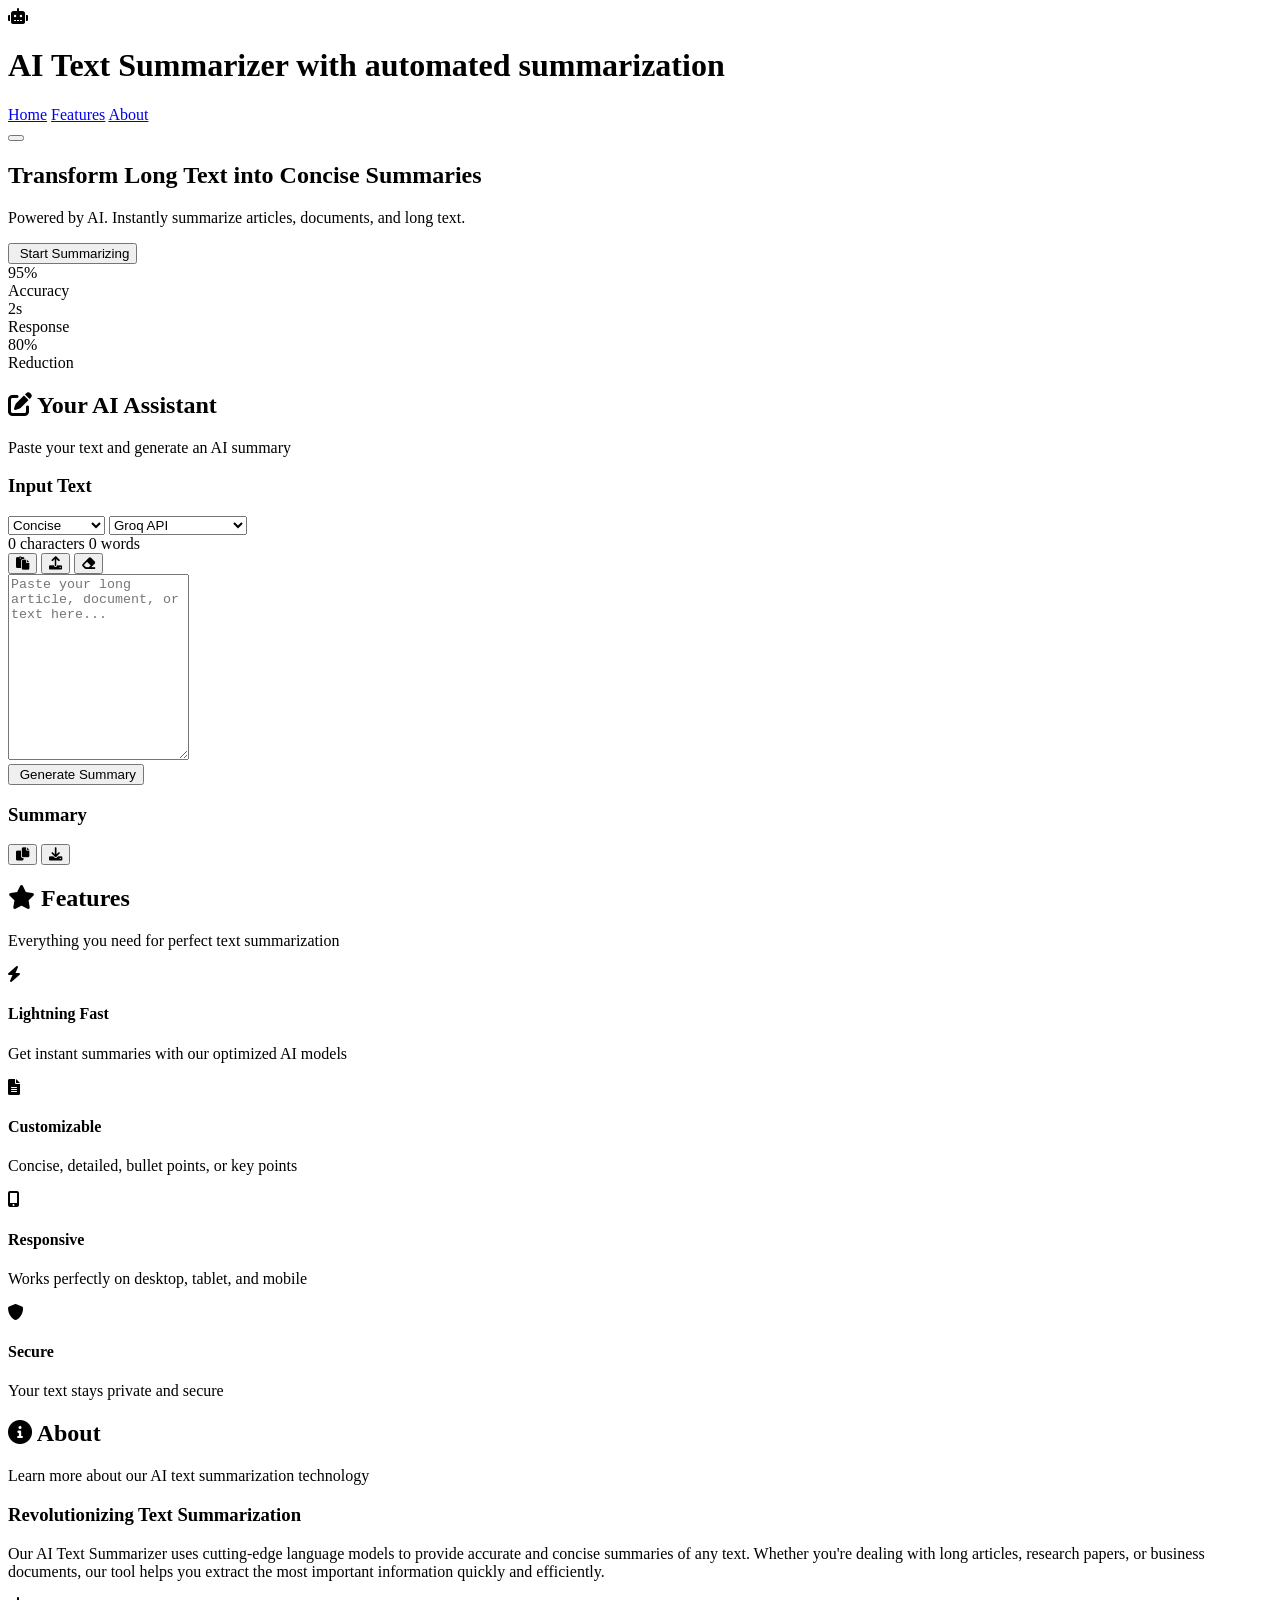
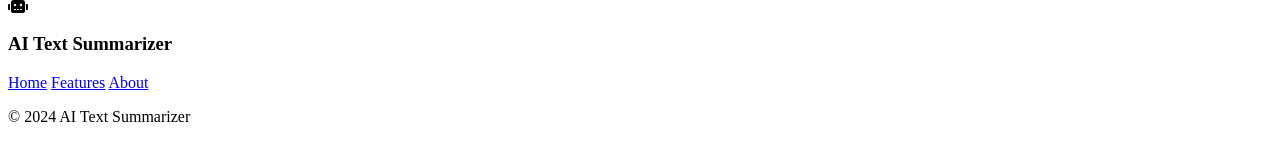
==== index.html @ 399f5203 "testing" ====
<!DOCTYPE html>
<html lang="en">
<head>
<meta charset="UTF-8">
<meta name="viewport" content="width=device-width, initial-scale=1.0">
<title>AI Text Summarizer</title>

<link rel="stylesheet" href="/static/styles.css?v=19">
<link rel="icon" type="image/jpeg" href="/static/image-1.jpg">

<link href="https://cdnjs.cloudflare.com/ajax/libs/font-awesome/6.0.0/css/all.min.css" rel="stylesheet">

</head>

<body>

<!-- Header -->
<header class="header">
<div class="header-content">

<div class="logo">
<i class="fas fa-robot"></i>
<h1>AI Text Summarizer with automated summarization</h1>
</div>

<nav class="nav-menu" id="navMenu">
<a href="#home" class="nav-link active">Home</a>
<a href="#features" class="nav-link">Features</a>
<a href="#about" class="nav-link">About</a>
</nav>

<button class="hamburger" id="hamburgerBtn" aria-label="Toggle menu">
<span></span>
<span></span>
<span></span>
</button>

</div>
</header>


<!-- Main Content -->
<main class="main-content">

<!-- HERO -->
<section id="home" class="hero">

<div class="hero-content">

<div class="hero-text">

<h1 class="hero-title">
Transform Long Text into
<span class="highlight">Concise Summaries</span>
</h1>

<p class="hero-subtitle">
Powered by AI. Instantly summarize articles, documents, and long text.
</p>

<div class="hero-actions">

<button class="btn btn-primary btn-large"
onclick="document.getElementById('summarizer').scrollIntoView({behavior: 'smooth'})">

<i class="fas fa-sparkles"></i>
Start Summarizing

</button>

</div>
</div>


<div class="hero-stats">

<div class="stat-card">
<div class="stat-number">95%</div>
<div class="stat-label">Accuracy</div>
</div>

<div class="stat-card">
<div class="stat-number">2s</div>
<div class="stat-label">Response</div>
</div>

<div class="stat-card">
<div class="stat-number">80%</div>
<div class="stat-label">Reduction</div>
</div>

</div>

</div>
</section>



<!-- SUMMARIZER -->
<section id="summarizer" class="summarizer-section">

<div class="container">

<div class="section-header">

<h2>
<i class="fas fa-edit"></i>
Your AI Assistant
</h2>

<p>Paste your text and generate an AI summary</p>

</div>



<!-- INPUT -->
<div class="input-section">

<div class="input-header">

<h3>Input Text</h3>

<div class="input-options">

<select id="summaryType" class="form-select">
<option value="concise">Concise</option>
<option value="detailed">Detailed</option>
<option value="bullet">Bullet Points</option>
<option value="keypoints">Key Points</option>
</select>

<select id="methodSelect" class="form-select">
<option value="groq">Groq API</option>
<option value="ollama">Local Ollama (phi3)</option>
</select>

<div class="text-stats">
<span id="charCount">0</span> characters
<span id="wordCount">0</span> words
</div>

</div>
</div>



<div class="input-controls">

<div class="control-group">

<button class="btn-icon" id="pasteBtn" title="Paste from clipboard">
<i class="fas fa-paste"></i>
</button>

<button class="btn-icon" id="fileBtn" title="Upload file">
<i class="fas fa-upload"></i>
</button>

<button class="btn-icon" id="clearBtn" title="Clear text">
<i class="fas fa-eraser"></i>
</button>

</div>
</div>



<textarea
id="inputText"
placeholder="Paste your long article, document, or text here..."
rows="12">
</textarea>

</div>



<!-- GENERATE -->
<div class="action-section">

<div class="action-controls">

<button class="btn btn-primary btn-large" id="summarizeBtn">

<i class="fas fa-sparkles"></i>
<span>Generate Summary</span>

</button>

<div class="processing-indicator" id="processingIndicator" style="display:none;">
<div class="spinner"></div>
<span>Processing...</span>
</div>

</div>
</div>



<!-- OUTPUT -->
<div class="output-section">

<div class="output-header">

<h3>Summary</h3>

<div class="output-actions">

<button class="btn-icon" id="copyBtn">
<i class="fas fa-copy"></i>
</button>

<button class="btn-icon" id="downloadBtn">
<i class="fas fa-download"></i>
</button>

</div>

</div>



<div class="output-container">

<div id="summaryOutput" class="summary-output"></div>

</div>



<div class="summary-stats" id="summaryStats" style="display:none;">

<div class="stat-item">
<i class="fas fa-percentage"></i>
<span id="reductionRatio">0%</span> reduction
</div>

<div class="stat-item">
<i class="fas fa-file-alt"></i>
<span id="summaryWords">0</span> words
</div>

</div>

</div>



<div id="errorMessage" class="error-message" style="display:none;"></div>

</div>
</section>



        <!-- Features Section -->
        <section id="features" class="features-section">
            <div class="container">
                <div class="section-header">
                    <h2><i class="fas fa-star"></i> Features</h2>
                    <p>Everything you need for perfect text summarization</p>
                </div>
                <div class="features-grid">
                    <div class="feature-card">
                        <div class="feature-icon">
                            <i class="fas fa-bolt"></i>
                        </div>
                        <h4>Lightning Fast</h4>
                        <p>Get instant summaries with our optimized AI models</p>
                    </div>


                    <div class="feature-card">
                        <div class="feature-icon">
                            <i class="fas fa-file-alt"></i>
                        </div>
                        <h4>Customizable</h4>
                        <p>Concise, detailed, bullet points, or key points</p>
                    </div>
                    <div class="feature-card">
                        <div class="feature-icon">
                            <i class="fas fa-mobile-alt"></i>
                        </div>
                        <h4>Responsive</h4>
                        <p>Works perfectly on desktop, tablet, and mobile</p>
                    </div>
                    <div class="feature-card">
                        <div class="feature-icon">
                            <i class="fas fa-shield-alt"></i>
                        </div>
                        <h4>Secure</h4>
                        <p>Your text stays private and secure</p>
                    </div>
                </div>
            </div>
        </section>

        <!-- About Section -->
        <section id="about" class="about-section">
            <div class="container">
                <div class="section-header">
                    <h2><i class="fas fa-info-circle"></i> About</h2>
                    <p>Learn more about our AI text summarization technology</p>
                </div>
                <div class="about-content">
                    <div class="about-text">
                        <h3>Revolutionizing Text Summarization</h3>
                        <p>Our AI Text Summarizer uses cutting-edge language models to provide accurate and concise summaries of any text. Whether you're dealing with long articles, research papers, or business documents, our tool helps you extract the most important information quickly and efficiently.</p>
                    </div>
                    <div class="about-image">
                        <div class="ai-visualization">
                            <div class="neural-node"></div>
                            <div class="neural-node"></div>
                            <div class="neural-node"></div>
                            <div class="neural-node"></div>
                            <div class="neural-node"></div>
                            <div class="neural-node"></div>
                        </div>
                    </div>
                </div>
            </div>
        </section>
    </main>

    <!-- Footer -->
    <footer class="footer">
        <div class="container">
            <div class="footer-content">
                <div class="footer-logo">
                    <i class="fas fa-robot"></i>
                    <h3>AI Text Summarizer</h3>
                </div>
                <div class="footer-links">
                    <a href="#home">Home</a>
                    <a href="#features">Features</a>
                    <a href="#about">About</a>
                </div>
            </div>
            <div class="footer-bottom">
                <p>© 2024 AI Text Summarizer</p>
            </div>
        </div>
    </footer>

    <input type="file" id="fileInput" accept=".txt,.doc,.docx,.pdf" style="display:none;">

    <script src="/static/script.js?v=19"></script>

</body>
</html>
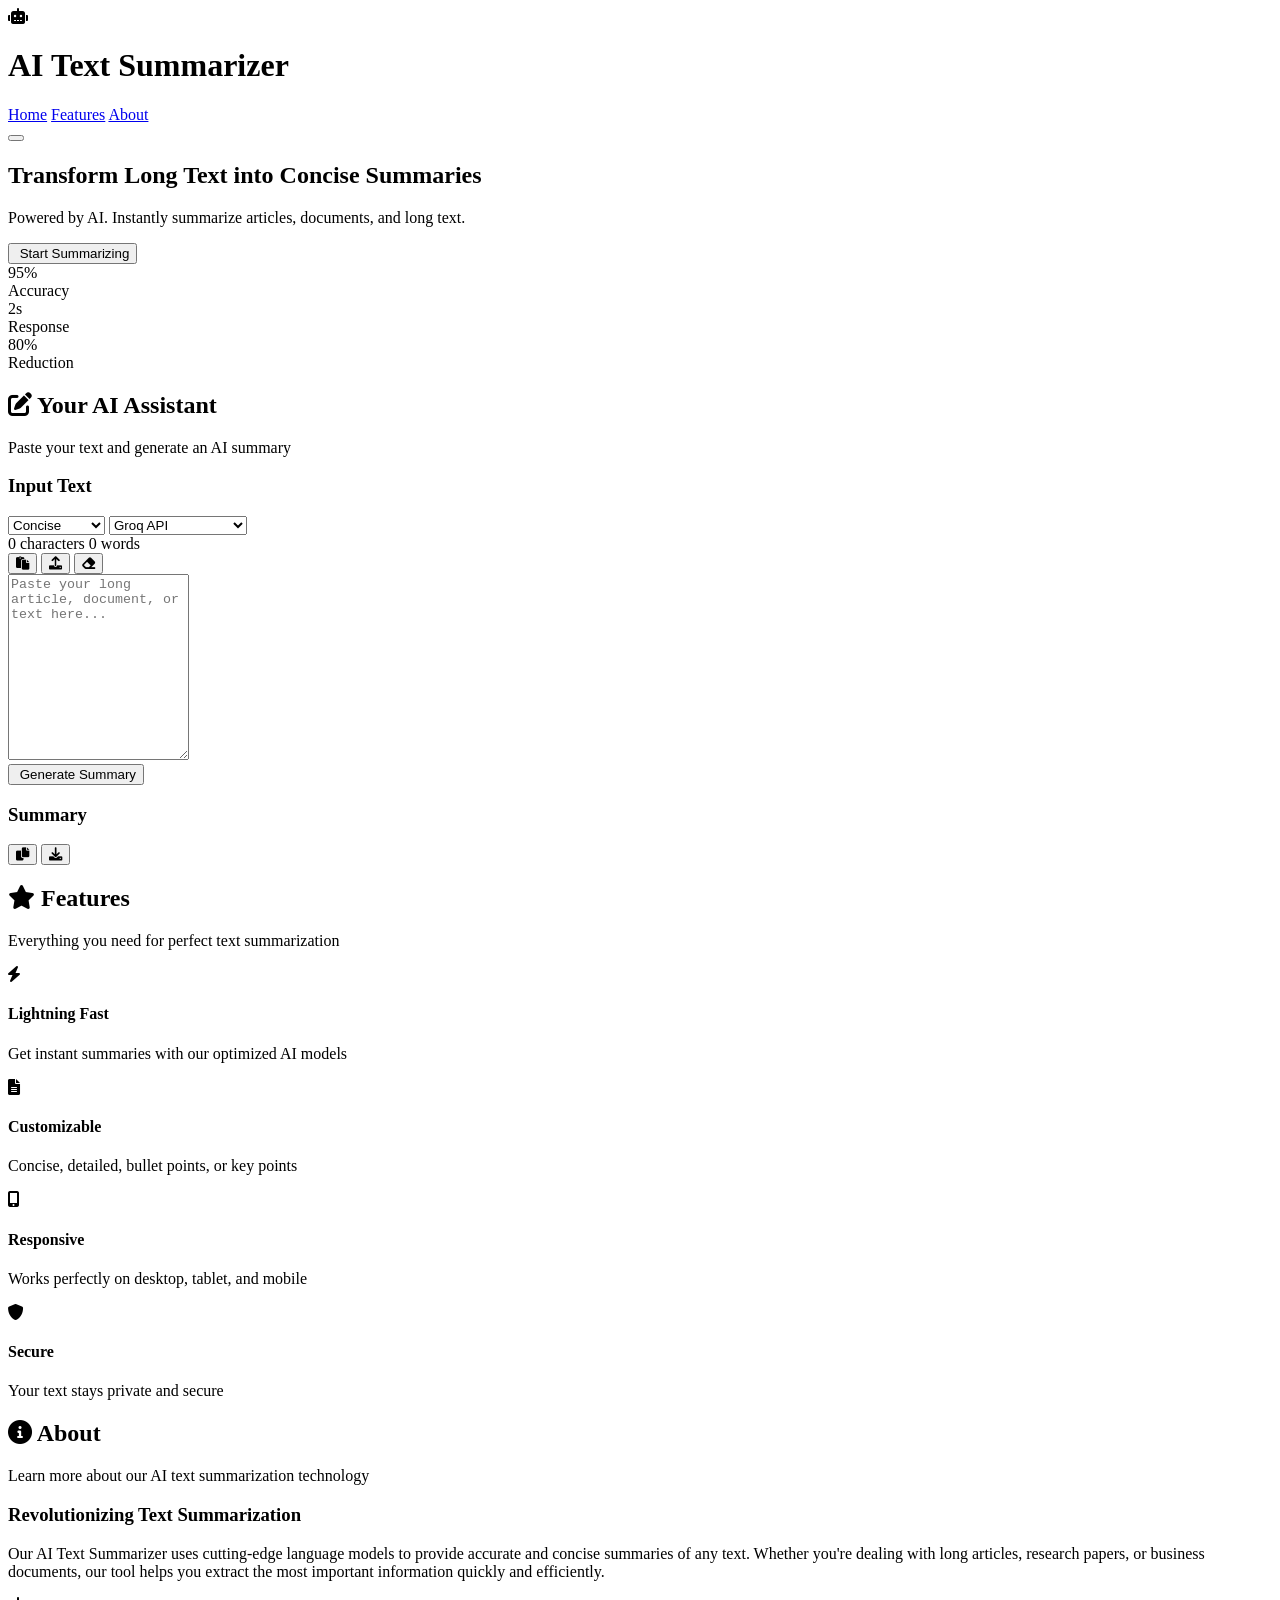
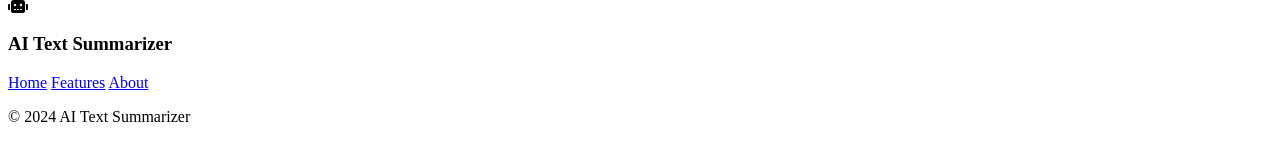
==== commit 71fb6e39: "revert" ====
--- a/index.html
+++ b/index.html
@@ -20,7 +20,7 @@
 
 <div class="logo">
 <i class="fas fa-robot"></i>
-<h1>AI Text Summarizer with automated summarization</h1>
+<h1>AI Text Summarizer</h1>
 </div>
 
 <nav class="nav-menu" id="navMenu">
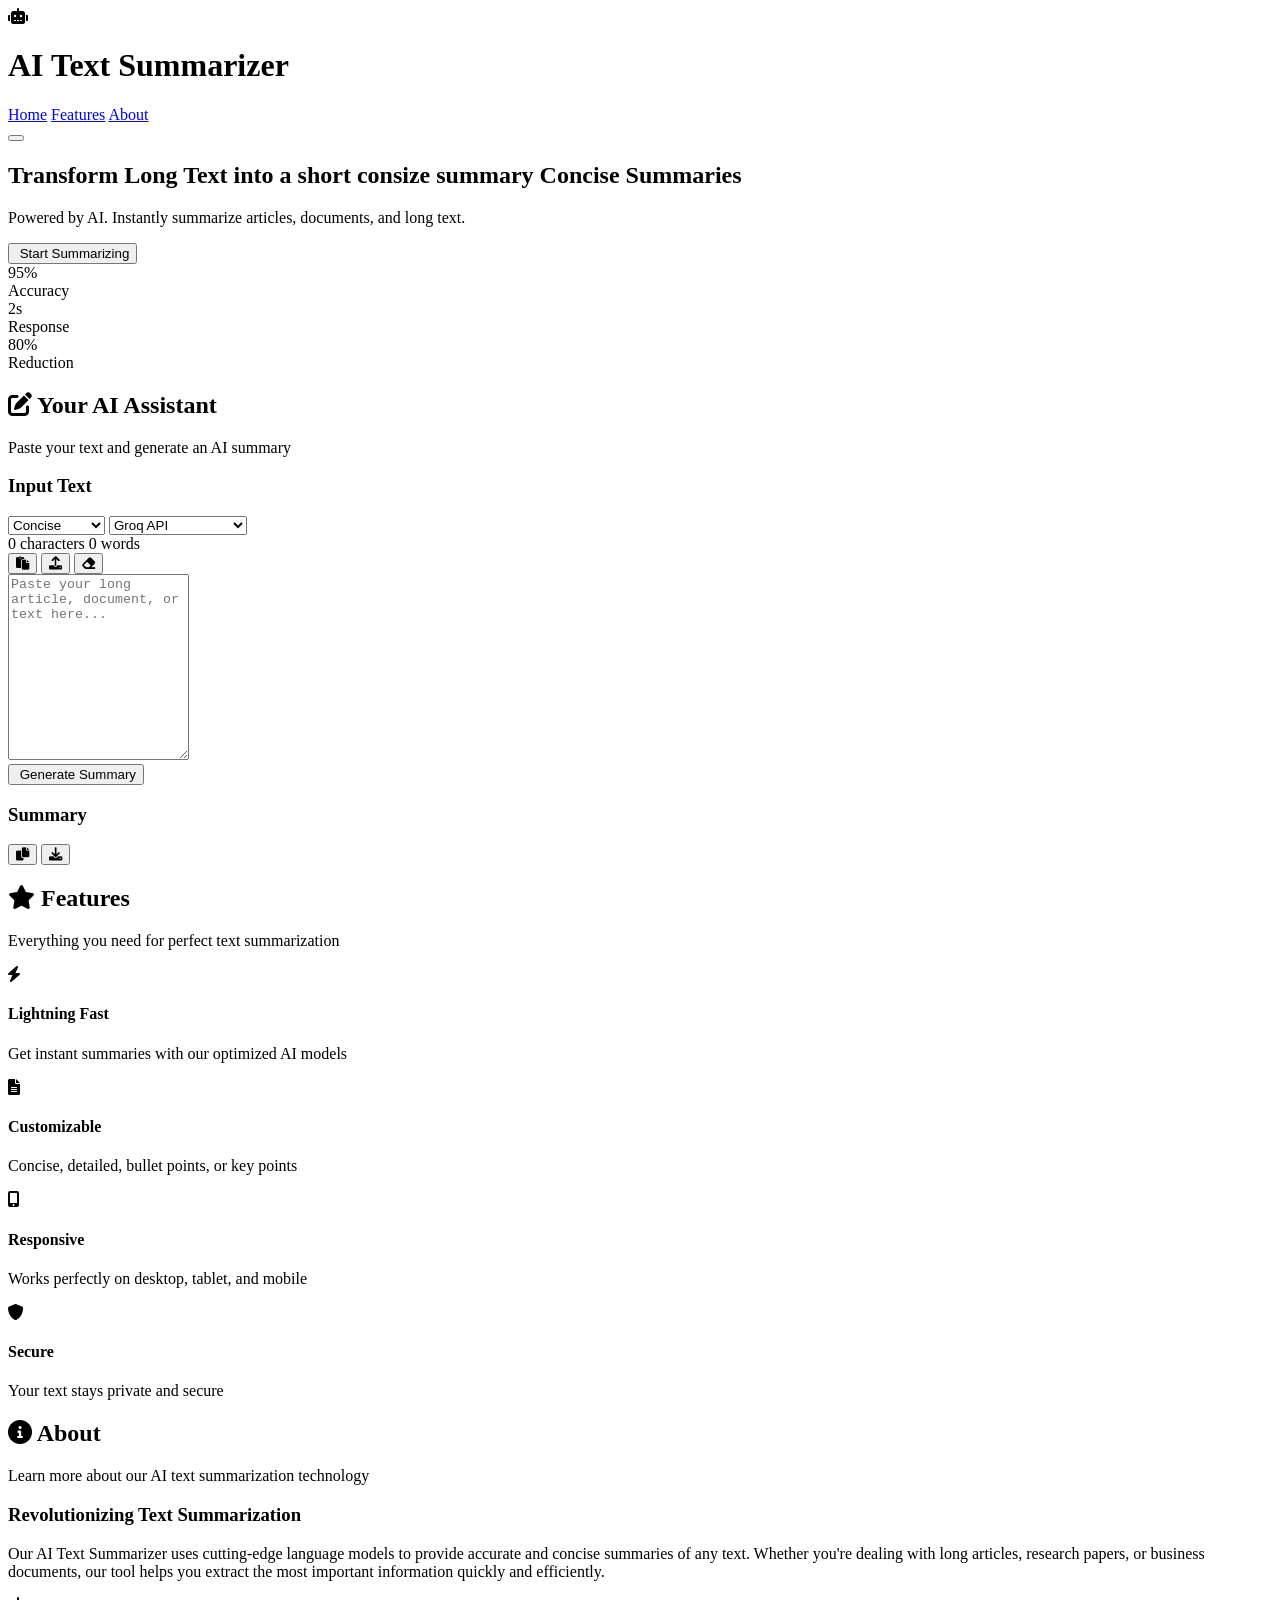
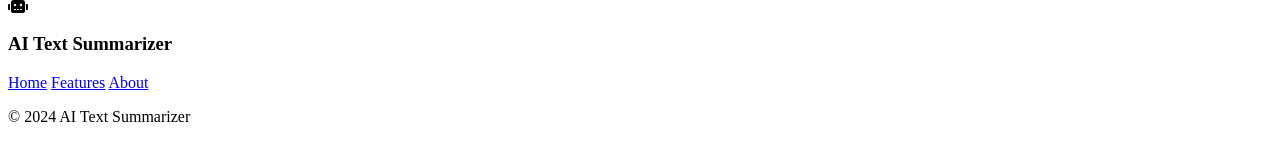
==== commit ddc8620d: "changes" ====
--- a/index.html
+++ b/index.html
@@ -50,7 +50,7 @@
 <div class="hero-text">
 
 <h1 class="hero-title">
-Transform Long Text into
+Transform Long Text into a short consize summary
 <span class="highlight">Concise Summaries</span>
 </h1>
 
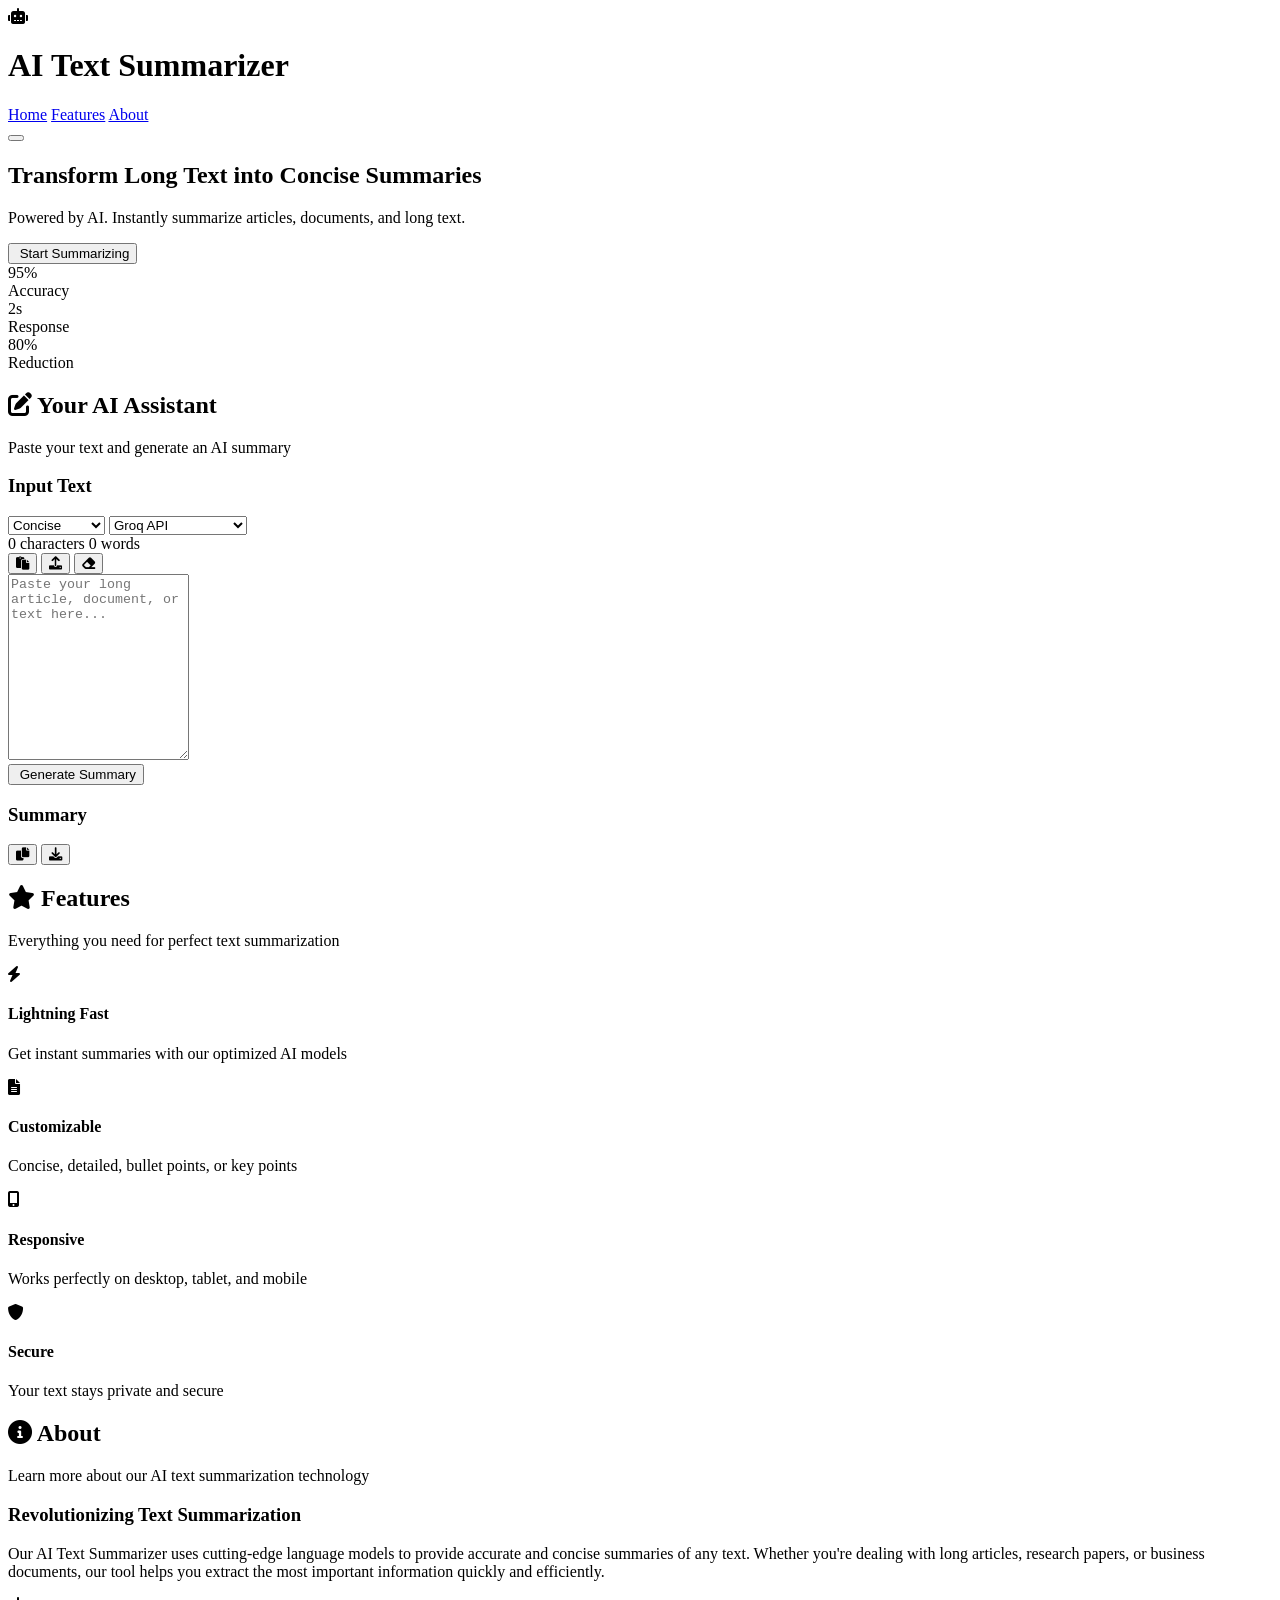
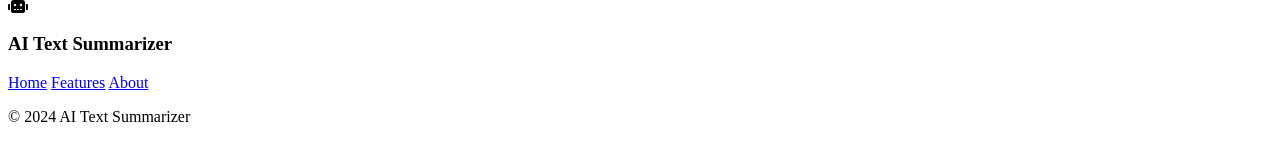
==== commit 2fd02aa8: "revert" ====
--- a/index.html
+++ b/index.html
@@ -50,7 +50,7 @@
 <div class="hero-text">
 
 <h1 class="hero-title">
-Transform Long Text into a short consize summary
+Transform Long Text into
 <span class="highlight">Concise Summaries</span>
 </h1>
 
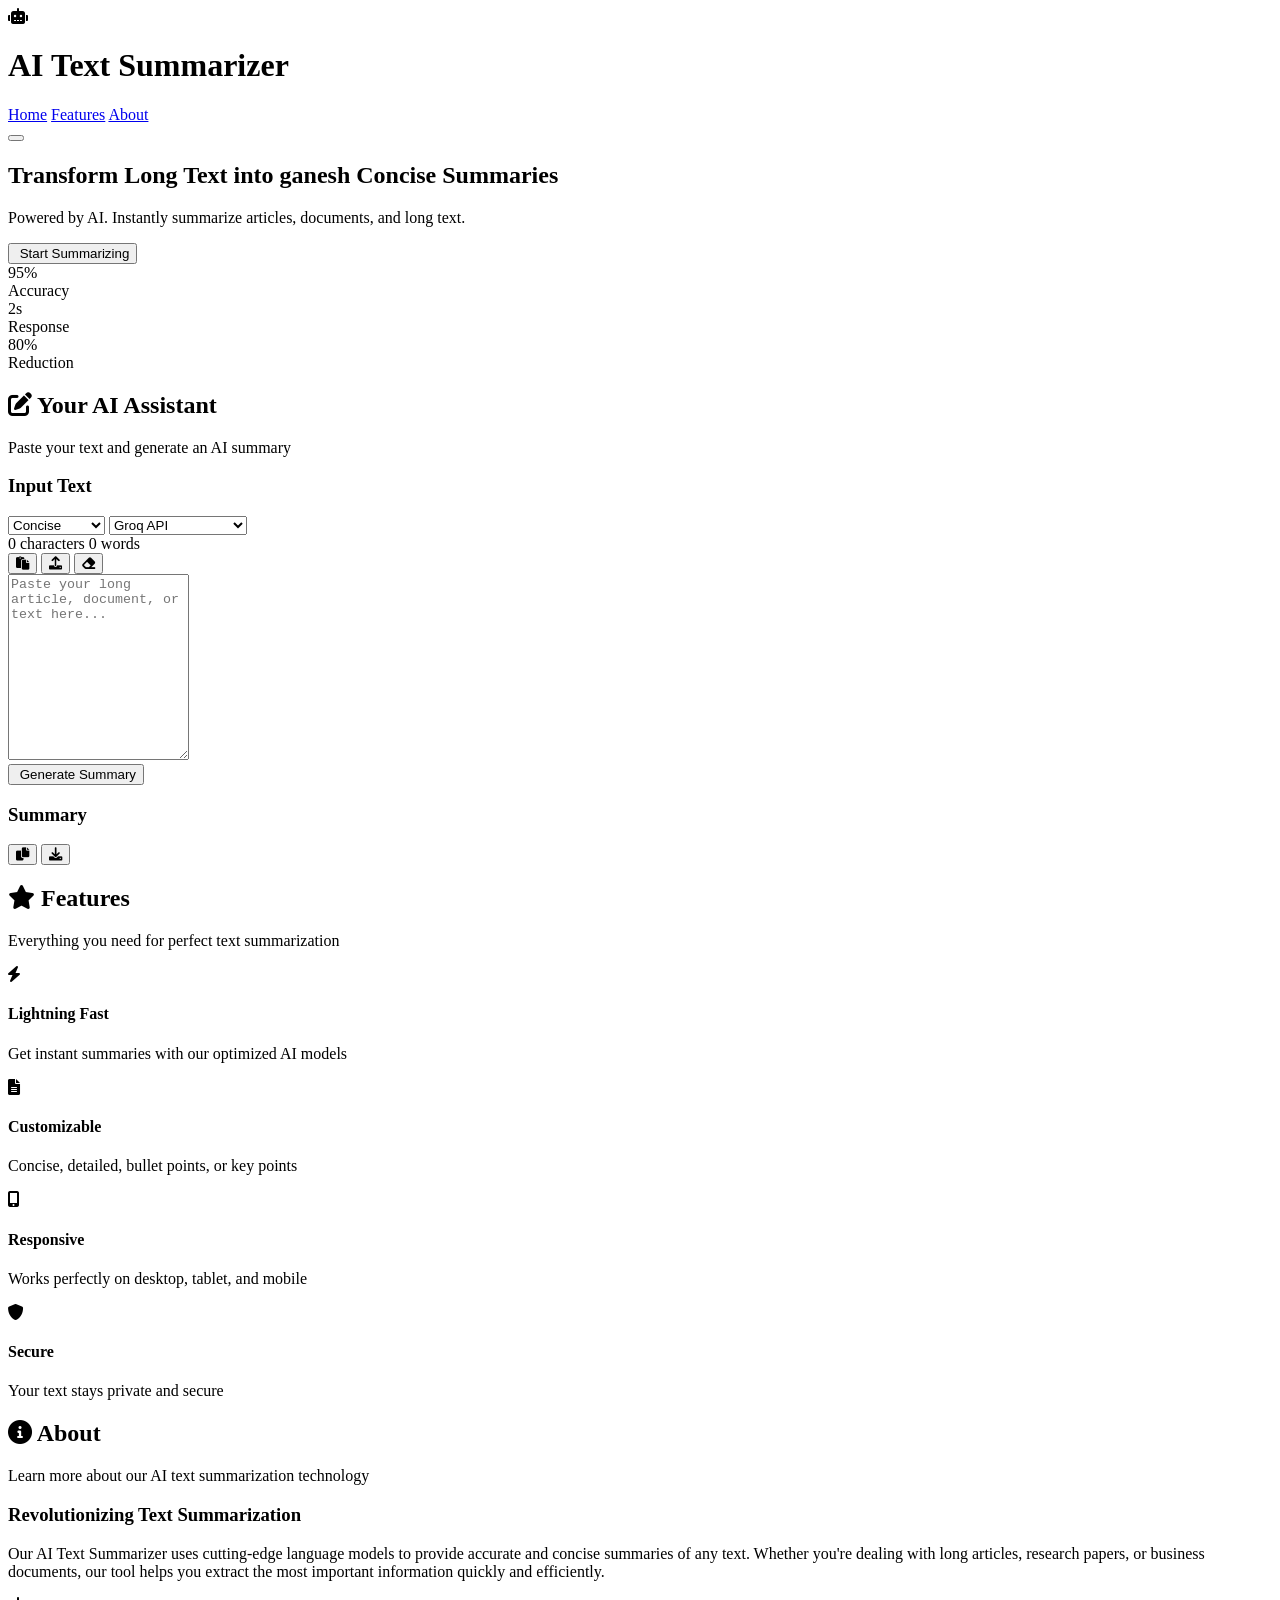
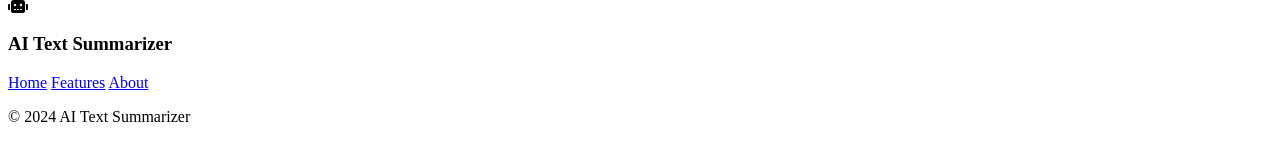
==== commit 149b6f86: "changes" ====
--- a/index.html
+++ b/index.html
@@ -50,7 +50,7 @@
 <div class="hero-text">
 
 <h1 class="hero-title">
-Transform Long Text into
+Transform Long Text into ganesh
 <span class="highlight">Concise Summaries</span>
 </h1>
 
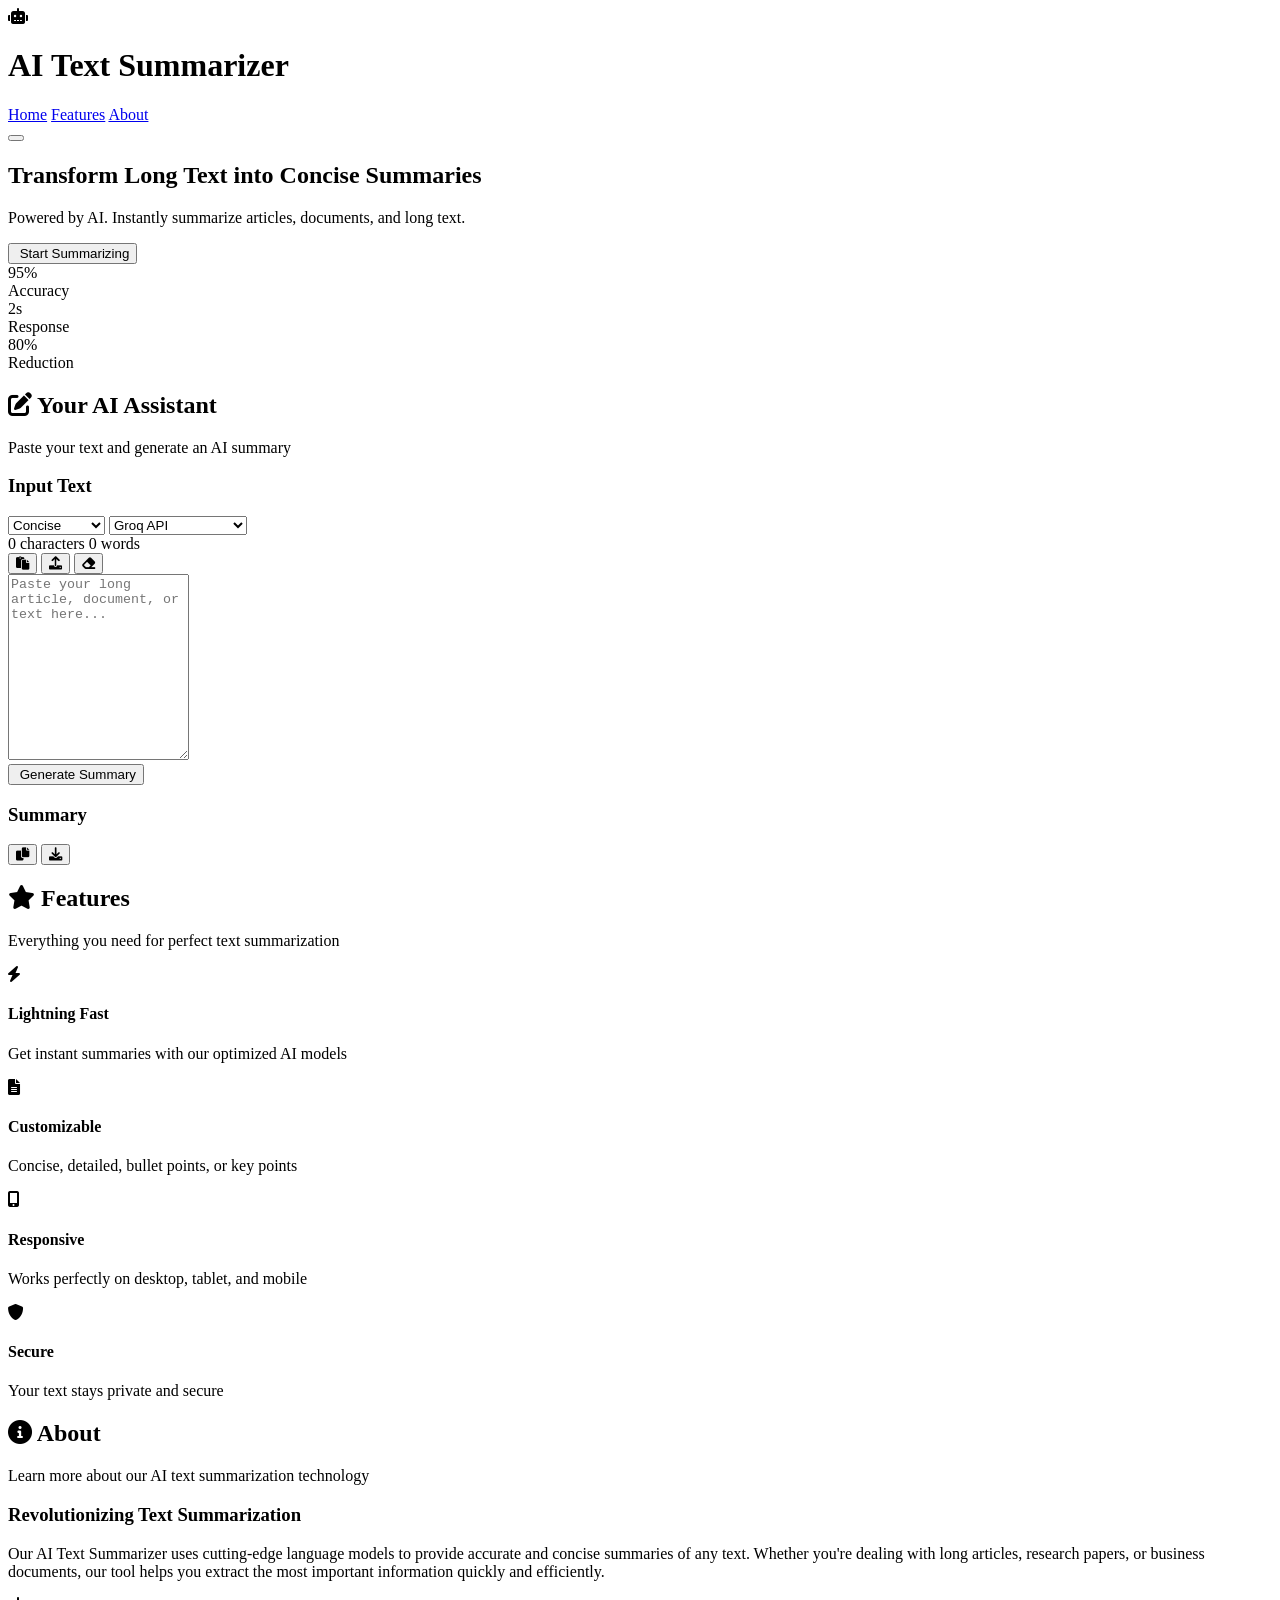
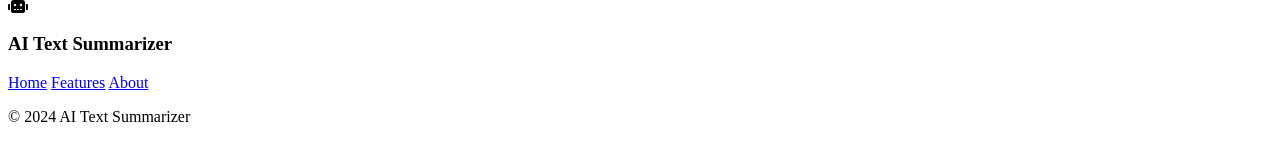
==== commit 32bd9c8a: "revert" ====
--- a/index.html
+++ b/index.html
@@ -50,7 +50,7 @@
 <div class="hero-text">
 
 <h1 class="hero-title">
-Transform Long Text into ganesh
+Transform Long Text into
 <span class="highlight">Concise Summaries</span>
 </h1>
 
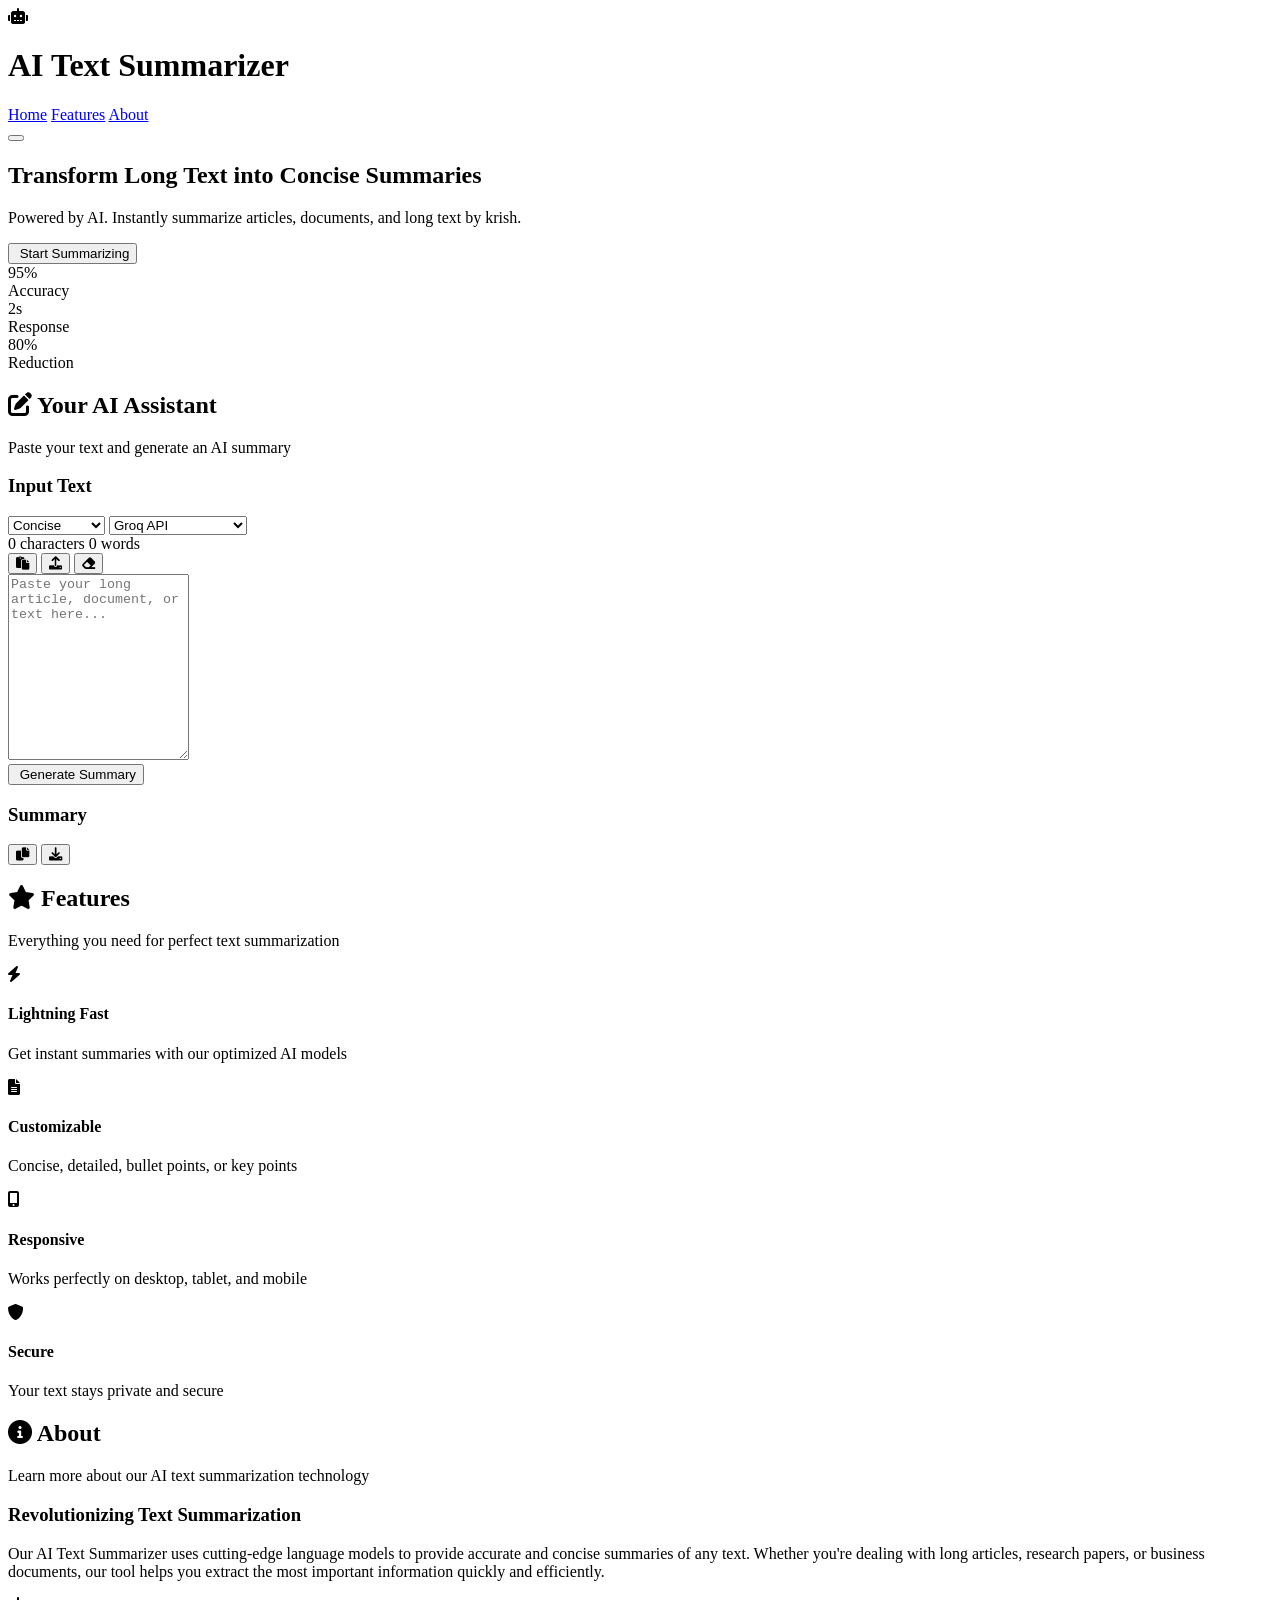
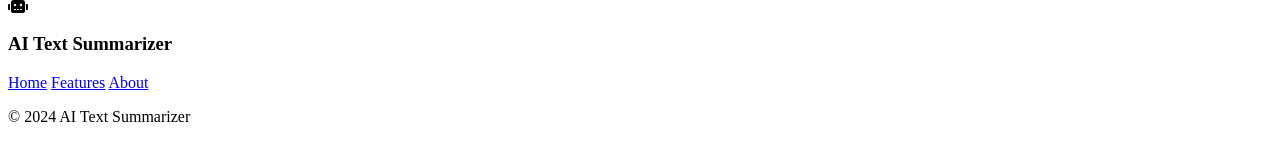
==== commit d18ddffe: "demo" ====
--- a/index.html
+++ b/index.html
@@ -55,7 +55,7 @@
 </h1>
 
 <p class="hero-subtitle">
-Powered by AI. Instantly summarize articles, documents, and long text.
+Powered by AI. Instantly summarize articles, documents, and long text by krish.
 </p>
 
 <div class="hero-actions">
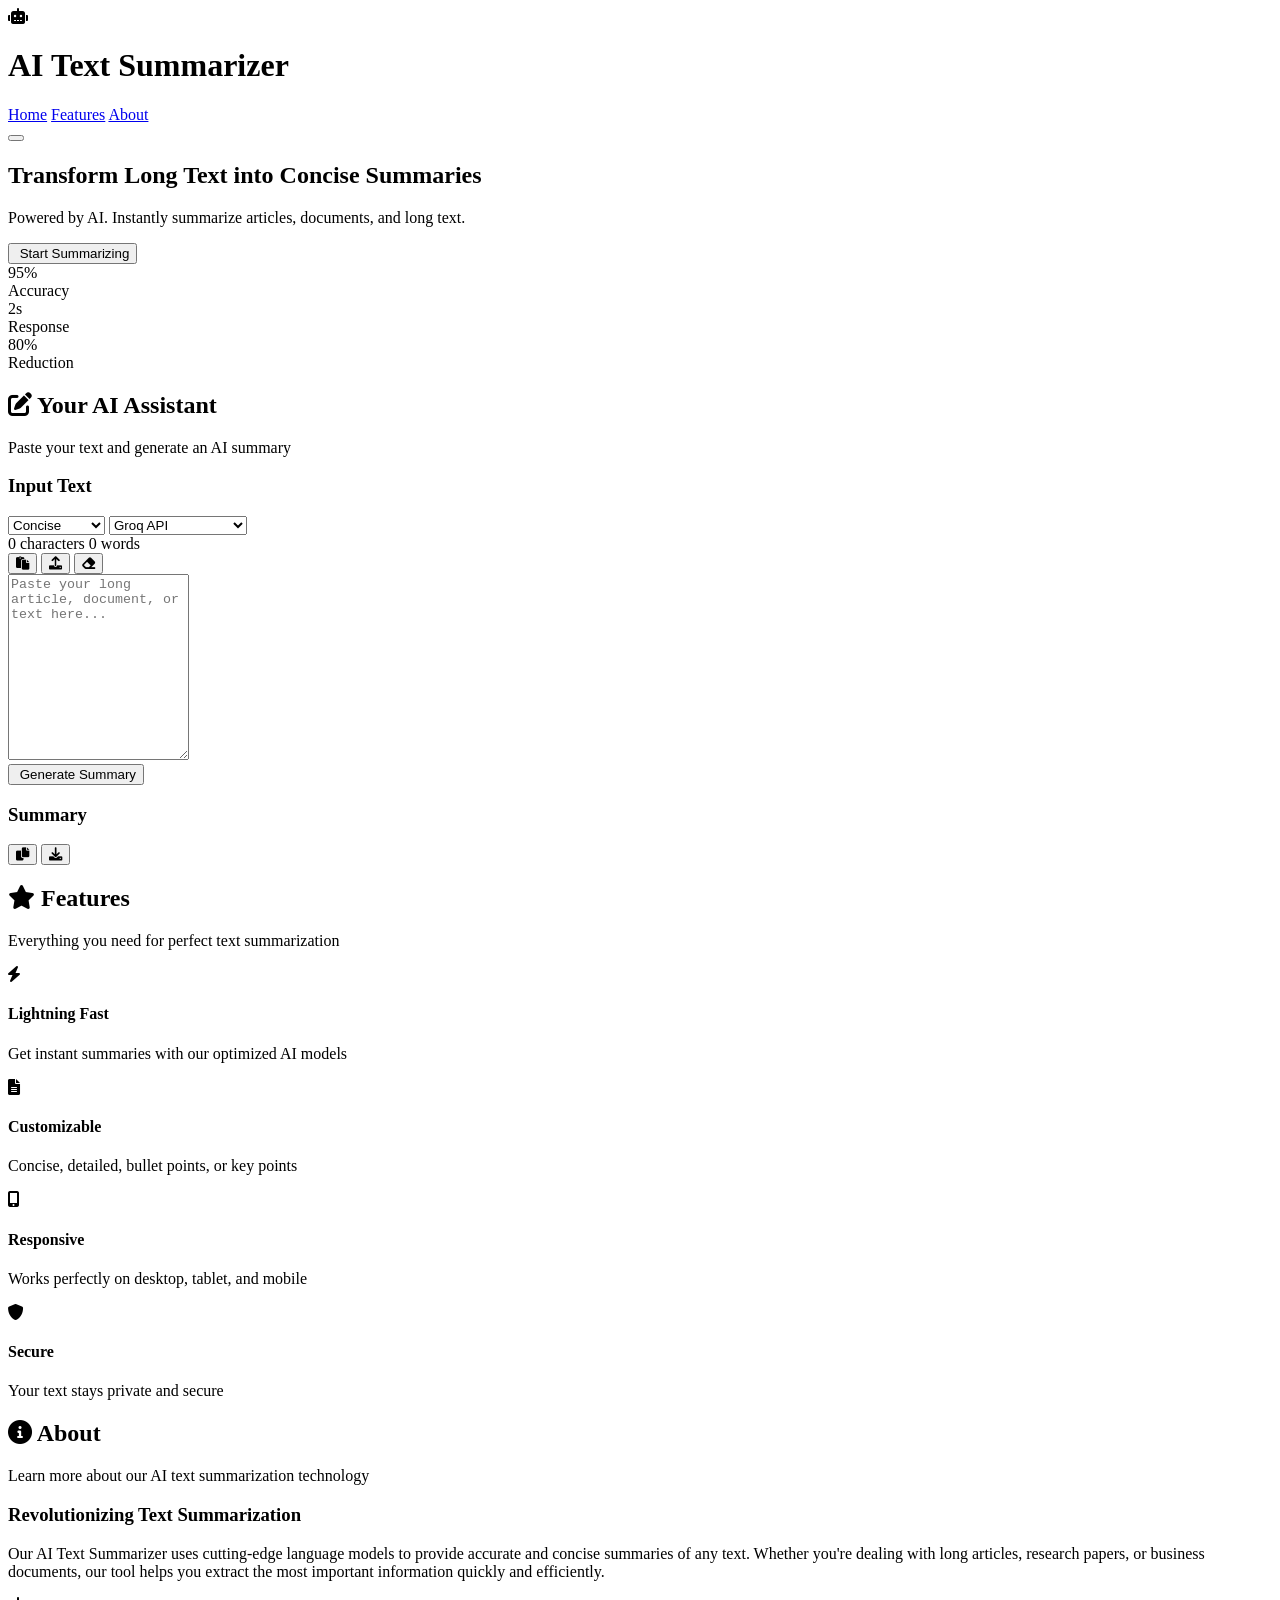
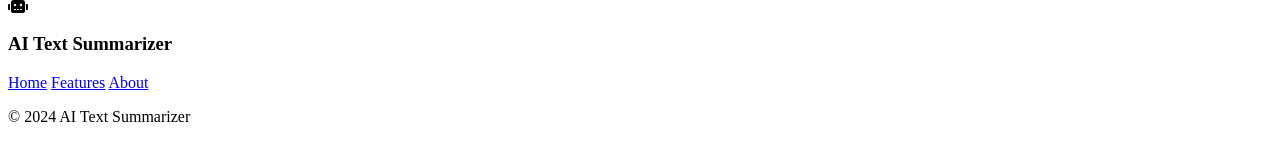
==== commit cf448b43: "demo" ====
--- a/index.html
+++ b/index.html
@@ -55,7 +55,7 @@
 </h1>
 
 <p class="hero-subtitle">
-Powered by AI. Instantly summarize articles, documents, and long text by krish.
+Powered by AI. Instantly summarize articles, documents, and long text.
 </p>
 
 <div class="hero-actions">
